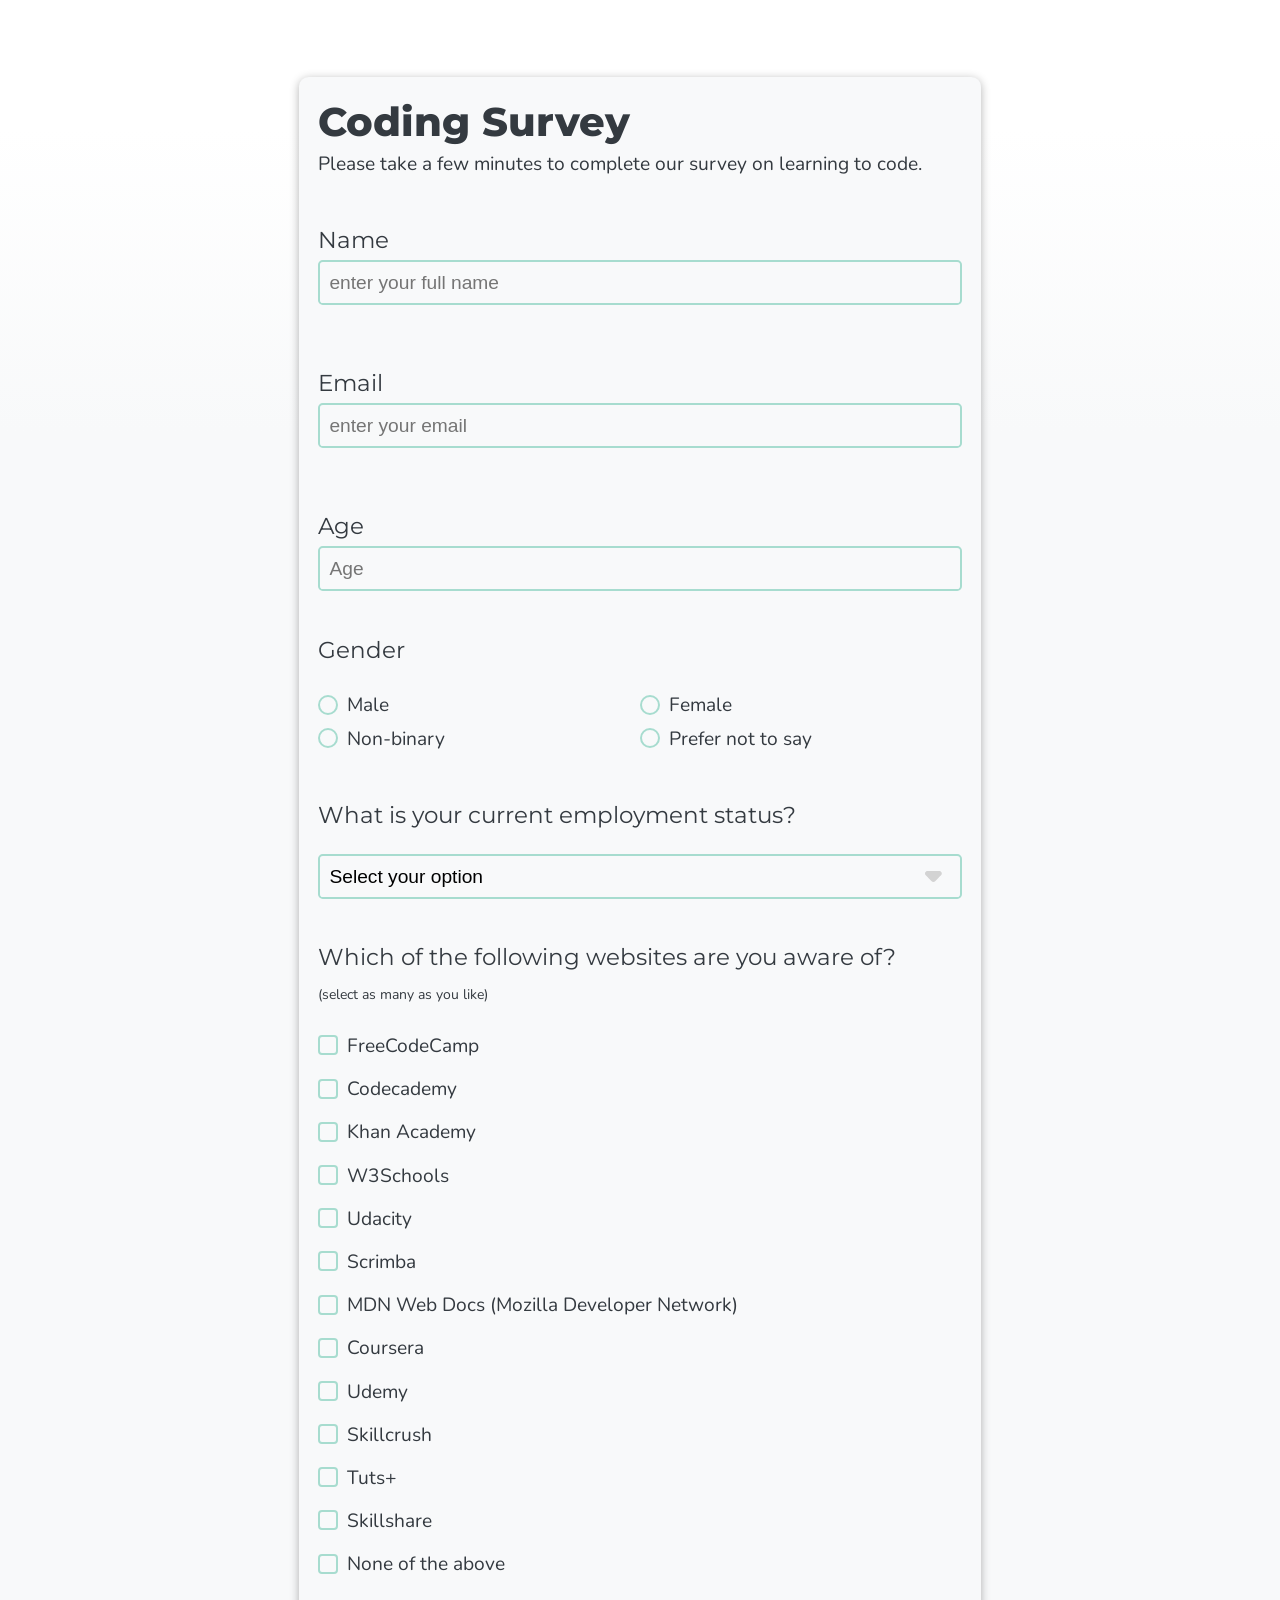
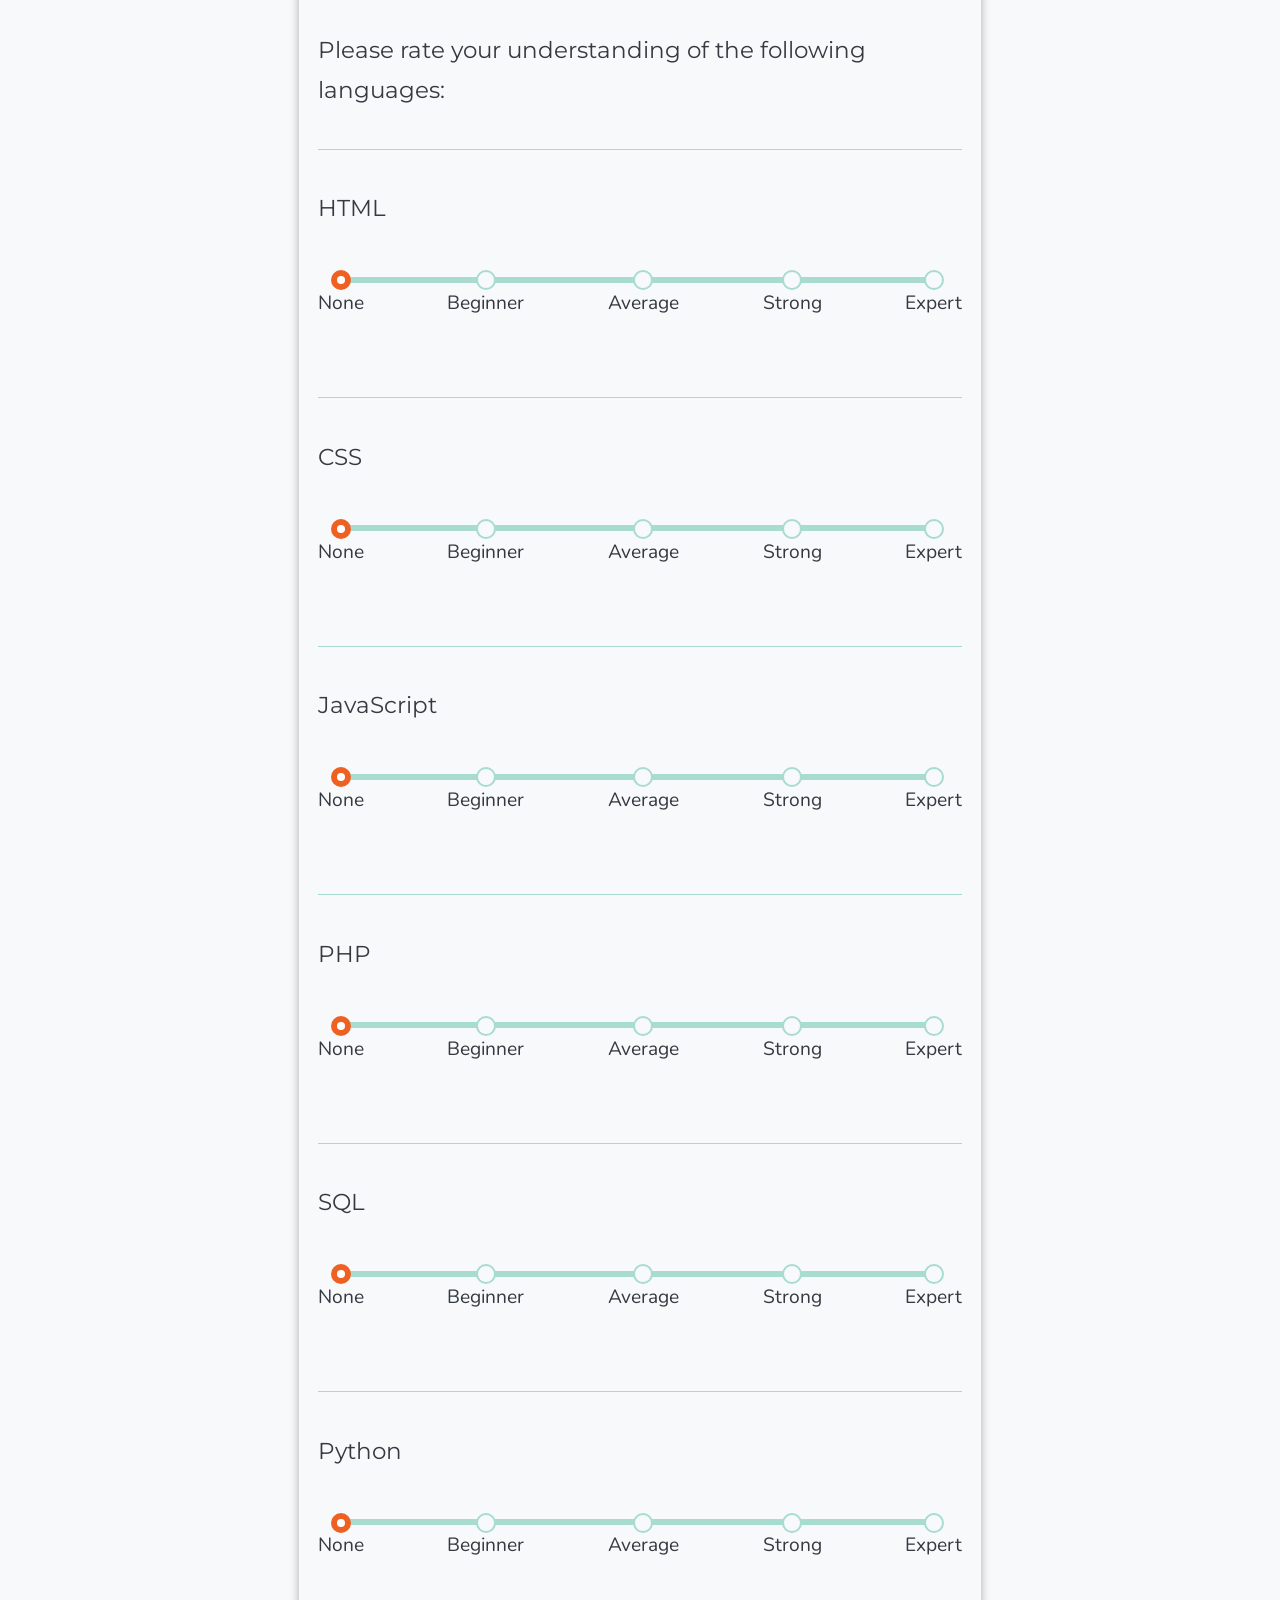
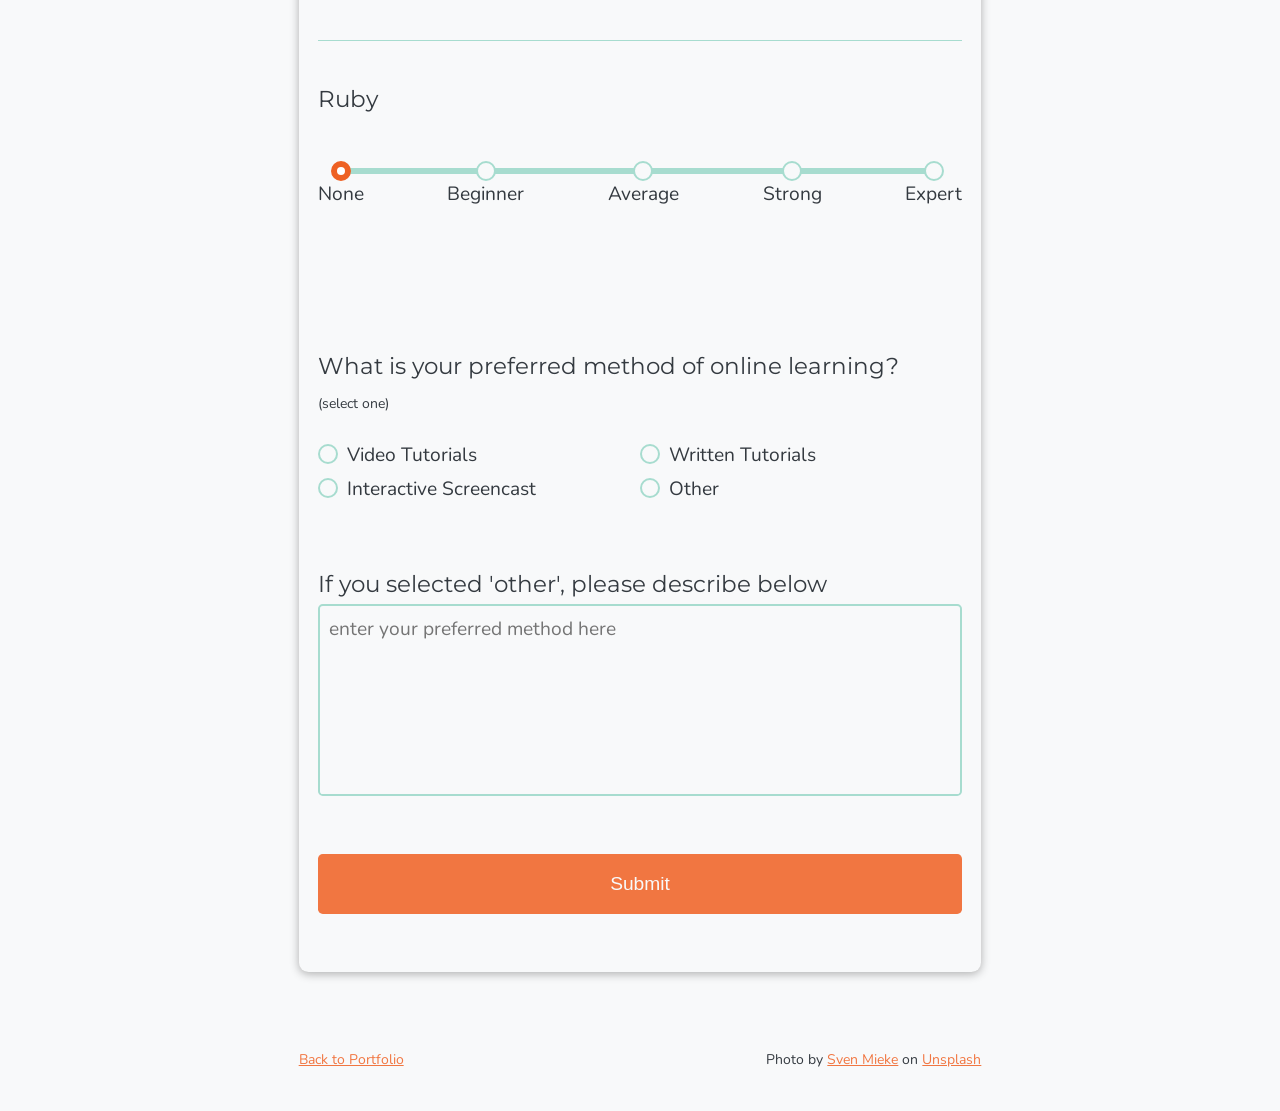
==== index.html @ ee501240 "file name change" ====
<!DOCTYPE html>
<html lang="en">
<head>
  <meta charset="UTF-8">
  <meta name="viewport" content="width=device-width, initial-scale=1.0">
  <link href="https://fonts.googleapis.com/css2?family=Montserrat:ital,wght@0,600;0,800;1,500&family=Nunito&display=swap" rel="stylesheet"> 
  <link rel="stylesheet" href="css/sp_main.css">
  <title>Survey Form</title>
</head>
<body>
  <header></header>
  
  <main>
    
    <div class="progress">
      <div class="progress-bar"></div>
    </div>
    
    <div id="wrapper">
      
      <form action="" id="survey-form">
        <h1 id="title">Coding Survey</h1>
        <p id="description">Please take a few minutes to complete our survey on learning to code.</p> 
        <div class="form-control">
          <label id="name-label" class="question" for="name">Name</label>
          <input type="text" id="name" class="input-area"   placeholder="enter your full name" required>
        </div>
        
        <div class="form-control">
          <label id="email-label" class="question" for="email">Email</label>
          <input type="email" id="email" class="input-area" placeholder="enter your email" inputmode="email" required>
        </div>
        
        <div class="form-control">
          <label id="number-label" class="question" for="number">Age</label>
          <input type="number" class="input-area" id="number" min="10" max="75" placeholder="Age" inputmode="numeric">
        </div>
        
        <p class="question">Gender</p>
        <div class="form-control gender">
          
          <label for="male">
            <input type="radio" id="male" name="gender" value="male">
            Male
          </label>
          
          <label for="female">
            <input type="radio" id="female" name="gender" value="female">
            Female
          </label>
          
          <label for="non-binary">
            <input type="radio" id="non-binary" name="gender" value="non-binary">
            Non-binary
          </label>
          
          <label for="prefer-not">
            <input type="radio" id="prefer-not" name="gender" value="prefer-not">
            Prefer not to say
          </label>
        </div>
        
        <p class="question">What is your current employment status?</p>
        <div class="form-control">
          <select name="" id="dropdown" class="input-area" placeholder="Select current role">
            <option id="opt-placeholder" value="" disabled selected>Select your option</option>
            <option value="fulltime">Full Time Job</option>
            <option value="parttime">Part Time Job</option>
            <option value="student">Student</option>
            <option value="unemployed">Unemployed</option>
            <option value="other">Other</option>
          </select>
        </div>
        
        <p class="question">Which of the following websites are you aware of?</p> 
        <p><span>(select as many as you like)</span></p>
        <div class="form-control coding-sites">
          <label for="site-freecodecamp" class="selectable">
            <input type="checkbox" id="site-freecodecamp" name="coding-sites" value="site-freecodecamp">
            FreeCodeCamp
          </label>
          <label for="site-codecademy" class="selectable">
            <input type="checkbox" id="site-codecademy" name="coding-sites" value="site-codecademy">
            Codecademy
          </label>
          <label for="site-khanacademy" class="selectable">
            <input type="checkbox" id="site-khanacademy" name="coding-sites" value="site-khanacademy">
            Khan Academy
          </label>
          <label for="site-w3schools" class="selectable">
            <input type="checkbox" id="site-w3schools" name="coding-sites" value="site-w3schools">
            W3Schools
          </label>
          <label for="site-udacity" class="selectable">
            <input type="checkbox" id="site-udacity" name="coding-sites" value="site-udacity">
            Udacity
          </label>
          <label for="site-scrimba" class="selectable">
            <input type="checkbox" id="site-scrimba" name="coding-sites" value="site-scrimba">
            Scrimba
          </label>
          <label for="site-mdn" class="selectable">
            <input type="checkbox" id="site-mdn" name="coding-sites" value="site-mdn">
            MDN Web Docs (Mozilla Developer Network)
          </label>
          <label for="site-coursera" class="selectable">
            <input type="checkbox" id="site-coursera" name="coding-sites" value="site-coursera">
            Coursera
          </label>
          <label for="site-udemy" class="selectable">
            <input type="checkbox" id="site-udemy" name="coding-sites" value="site-udemy">
            Udemy
          </label>
          <label for="site-skillcrush" class="selectable">
            <input type="checkbox" id="site-skillcrush" name="coding-sites" value="site-skillcrush">
            Skillcrush
          </label>
          <label for="site-tutsplus" class="selectable">
            <input type="checkbox" id="site-tutsplus" name="coding-sites" value="site-tutsplus">
            Tuts+
          </label>
          <label for="site-skillshare" class="selectable">
            <input type="checkbox" id="site-skillshare" name="coding-sites" value="site-skillshare">
            Skillshare
          </label>
          <label for="site-none" class="selectable">
            <input type="checkbox" id="site-none" name="coding-sites" value="site-none">
            None of the above
          </label>
        </div>
        
        <!-- LIKERT -->
        <p class="question">Please rate your understanding of the following languages:</p>
        <div class="form-control likert-scale">
          
          <div class="likert">
            <label class="question">HTML</label>
            <ul>
              <li>
                <label class="selectable">
                  <input type="radio" name="likert-html" value="none" checked>
                  None
                </label>
              </li>
              <li>
                <label class="selectable">
                  <input type="radio" name="likert-html" value="beginner">
                  Beginner
                </label>
              </li>
              <li>
                <label class="selectable">
                  <input type="radio" name="likert-html" value="average">
                  Average
                </label>
              </li>
              <li>
                <label class="selectable">
                  <input type="radio" name="likert-html" value="strong">
                  Strong
                </label>
              </li>
              <li>
                <label class="selectable">
                  <input type="radio" name="likert-html" value="expert">Expert
                </label>
              </li>
            </ul>
          </div>
          
          <div class="likert">
            <label class="question">CSS</label>
            <ul>
              <li>
                <label class="selectable">
                  <input type="radio" name="likert-css" value="none" checked>
                  None
                </label>
              </li>
              <li>
                <label class="selectable">
                  <input type="radio" name="likert-css" value="beginner">
                  Beginner
                </label>
              </li>
              <li>
                <label class="selectable">
                  <input type="radio" name="likert-css" value="average">
                  Average
                </label>
              </li>
              <li>
                <label class="selectable">
                  <input type="radio" name="likert-css" value="strong">
                  Strong
                </label>
              </li>
              <li>
                <label class="selectable">
                  <input type="radio" name="likert-css" value="expert">Expert
                </label>
              </li>
            </ul>
          </div>
            
          <div class="likert">
            <label class="question">JavaScript</label>
            <ul>
              <li>
                <label class="selectable">
                  <input type="radio" name="likert-js" value="none" checked>
                  None
                </label>
              </li>
              <li>
                <label class="selectable">
                  <input type="radio" name="likert-js" value="beginner">
                  Beginner
                </label>
              </li>
              <li>
                <label class="selectable">
                  <input type="radio" name="likert-js" value="average">
                  Average
                </label>
              </li>
              <li>
                <label class="selectable">
                  <input type="radio" name="likert-js" value="strong">
                  Strong
                </label>
              </li>
              <li>
                <label class="selectable">
                  <input type="radio" name="likert-js" value="expert">Expert
                </label>
              </li>
            </ul>
          </div>
          
          <div class="likert">
            <label class="question">PHP</label>
            <ul>
              <li>
                <label class="selectable">
                  <input type="radio" name="likert-php" value="none" checked>
                  None
                </label>
              </li>
              <li>
                <label class="selectable">
                  <input type="radio" name="likert-php" value="beginner">
                  Beginner
                </label>
              </li>
              <li>
                <label class="selectable">
                  <input type="radio" name="likert-php" value="average">
                  Average
                </label>
              </li>
              <li>
                <label class="selectable">
                  <input type="radio" name="likert-php" value="strong">
                  Strong
                </label>
              </li>
              <li>
                <label class="selectable">
                  <input type="radio" name="likert-php" value="expert">Expert
                </label>
              </li>
            </ul>
          </div>
          
          <div class="likert">
            <label class="question">SQL</label>
            <ul>
              <li>
                <label class="selectable">
                  <input type="radio" name="likert-sql" value="none" checked>
                  None
                </label>
              </li>
              <li>
                <label class="selectable">
                  <input type="radio" name="likert-sql" value="beginner">
                  Beginner
                </label>
              </li>
              <li>
                <label class="selectable">
                  <input type="radio" name="likert-sql" value="average">
                  Average
                </label>
              </li>
              <li>
                <label class="selectable">
                  <input type="radio" name="likert-sql" value="strong">
                  Strong
                </label>
              </li>
              <li>
                <label class="selectable">
                  <input type="radio" name="likert-sql" value="expert">Expert
                </label>
              </li>
            </ul>
          </div>
          
          <div class="likert">
            <label class="question">Python</label>
            <ul>
              <li>
                <label class="selectable">
                  <input type="radio" name="likert-python" value="none" checked>
                  None
                </label>
              </li>
              <li>
                <label class="selectable">
                  <input type="radio" name="likert-python" value="beginner">
                  Beginner
                </label>
              </li>
              <li>
                <label class="selectable">
                  <input type="radio" name="likert-python" value="average">
                  Average
                </label>
              </li>
              <li>
                <label class="selectable">
                  <input type="radio" name="likert-python" value="strong">
                  Strong
                </label>
              </li>
              <li>
                <label class="selectable">
                  <input type="radio" name="likert-python" value="expert">Expert
                </label>
              </li>
            </ul>
          </div>
          
          <div class="likert">
            <label class="question">Ruby</label>
            <ul>
              <li>
                <label class="selectable">
                  <input type="radio" name="likert-ruby" value="none" checked>
                  None
                </label>
              </li>
              <li>
                <label class="selectable">
                  <input type="radio" name="likert-ruby" value="beginner">
                  Beginner
                </label>
              </li>
              <li>
                <label class="selectable">
                  <input type="radio" name="likert-ruby" value="average">
                  Average
                </label>
              </li>
              <li>
                <label class="selectable">
                  <input type="radio" name="likert-ruby" value="strong">
                  Strong
                </label>
              </li>
              <li>
                <label class="selectable">
                  <input type="radio" name="likert-ruby" value="expert">Expert
                </label>
              </li>
            </ul>
          </div>
        </div>
        
        <p class="question">What is your preferred method of online learning?</p> 
        <p><span>(select one)</span></p>
        <div class="form-control method">
          
          <label for="video-tutorial">
            <input type="radio" id="video-tutorial" name="learning-method" value="video-tutorial">
            Video Tutorials
          </label>
          
          <label for="text-tutorial">
            <input type="radio" id="text-tutorial" name="learning-method" value="text-tutorial">
            Written Tutorials
          </label>
          
          <label for="interactive-screencast">
            <input type="radio" id="interactive-screencast" name="learning-method" value="interactive-screencast">
            Interactive Screencast
          </label>
          
          <label for="other-tutorial">
            <input type="radio" id="other-tutorial" name="learning-method" value="other-tutorial">
            Other
          </label>
          
          
        </div>
        
        <div class="form-control">
          <p class="question">If you selected 'other', please describe below</p>
          <textarea class="input-area" name="message" placeholder="enter your preferred method here"></textarea> 
        </div>
        <div class="form-control">
          <!-- <input type="submit" value="Submit"> -->
          <button type="submit" id="submit" class="input-area">
            Submit
          </button>
        </div>
        
      </form>
    </div>
    <div id="back-link">
    <span>
      <a href="/index.html">
        <small>Back to Portfolio</small>
      </a>
    </span>
    
    <span id="photo-credit">Photo by <a href="https://unsplash.com/@sxoxm?utm_source=unsplash&amp;utm_medium=referral&amp;utm_content=creditCopyText" target="-blank">Sven Mieke</a> on <a href="https://unsplash.com/collections/18347608/tech/8e08542bbff02394eb67abecd7c271be?utm_source=unsplash&amp;utm_medium=referral&amp;utm_content=creditCopyText" target="-blank">Unsplash</a></span>
    </div>
  </main>
  
</body>
<script src="./JS/app.js"></script>
</html>
---- css/sp_main.css ----
/* ---------------- 
 reset
---------------- */
*, *::after, *::before {
  box-sizing: border-box;
  margin: 0;
}

/* ---------------- 
  form elements reset
---------------- */
@supports (-webkit-appearance: none) or (-moz-appearance: none) {
  input[type='checkbox'],
  input[type='radio'],
  select,
  button,
  input[type=number]::-webkit-inner-spin-button,
  input[type=number]::-webkit-outer-spin-button {
    -webkit-appearance: none;
    -moz-appearance: none;
    margin: 0;
  }
}

@supports (-moz-appearance: textfield) {
  input[type=number] {
    appearance: textfield;
    margin: 0;
  }
}

/* ---------------- 
  media query mixin
---------------- */
/* ---------------- 
  colors
---------------- */
:root {
  --light: rgba(248,249,250,1);
  --dark: rgba(52, 58, 64, 1);
  --neutral-l: rgba(167, 220, 207, 1);
  --neutral-d: rgba(90, 140, 127, 1);
  --primary:  rgba(238,97,35,1);
  --primary-l: rgba(241, 118, 65, 1);
}

/* ---------------- 
 global styles
---------------- */
html {
  font-size: 100%;
  scroll-behavior: smooth;
}

body {
  font-family: 'Nunito', sans-serif;
  background: var(--light);
  background: linear-gradient(0deg, #f8f9fa 90%, rgba(236, 240, 241, 0) 97%, rgba(236, 240, 241, 0) 100%), url(https://res.cloudinary.com/bobbymaru/image/upload/v1604928350/Survey%20form/mountains-bg_dxkl4u.png);
  background-repeat: no-repeat, no-repeat;
  color: var(--dark);
  font-size: 1.2rem;
  font-weight: 400;
  line-height: 1.75;
  display: flex;
  justify-content: center;
  margin: 0;
}

h1, .question {
  font-family: 'Montserrat', sans-serif;
}

h1 {
  font-size: 2.488rem;
  font-weight: 800;
  line-height: 1.3;
  margin-top: 0;
}

small, span {
  font-size: 0.875rem;
}

a {
  color: var(--primary-l);
}

.question {
  font-size: 1.44rem;
}

/* ---------------- 
 layout styles
---------------- */
#wrapper {
  background-color: var(--light);
  border-radius: 0.5em;
  margin: 4em 0;
  box-shadow: 0 2px 10px rgba(0, 0, 0, 0.3);
  max-width: 35.556em;
  /* 640px */
}

#survey-form {
  padding: 1em;
}

.form-control {
  color: var(--dark);
  padding: 1em 0 2em 0;
  position: relative;
}

#description {
  padding-bottom: 1em;
}


#back-link {
  display: flex;
  padding-bottom: 2em;
  justify-content: space-between;
}

/* ---------------- 
 general input styles
---------------- */
input:focus::placeholder, textarea:focus::placeholder {
  color: transparent;
}

.input-area {
  width: 100%;
  display: block;
  outline: none;
  /* removes default focus */
  background-color: var(--light);
  border: 2px solid var(--neutral-l);
  border-radius: 0.25em;
  font-size: inherit;
  padding: 0.5em;
  transition: 0.3s ease;
}

.input-area:hover, .input-area:focus {
  border: 2px solid var(--primary);
}

.selectable, #submit {
  cursor: pointer;
  padding-bottom: 0.5em;
}

/* arrow on select dropdown */
#dropdown {
  background-image: url("data:image/svg+xml;charset=utf8,%3C?xml version='1.0' encoding='UTF-8' standalone='no'?%3E%3C!DOCTYPE svg PUBLIC '-//W3C//DTD SVG 1.1//EN' 'http://www.w3.org/Graphics/SVG/1.1/DTD/svg11.dtd'%3E%3Csvg width='100%25' height='100%25' viewBox='0 0 8 5' version='1.1' xmlns='http://www.w3.org/2000/svg' xmlns:xlink='http://www.w3.org/1999/xlink' xml:space='preserve' style='fill-rule:evenodd;clip-rule:evenodd;stroke-linejoin:round;stroke-miterlimit:2;fill:%23D3D3D3'%3E%3Cpath d='M2.798,4.266c0.406,0.405 1.063,0.405 1.468,0c0.654,-0.654 1.637,-1.636 2.494,-2.494c0.297,-0.297 0.386,-0.743 0.225,-1.131c-0.16,-0.388 -0.539,-0.641 -0.959,-0.641c-1.524,0 -3.464,0 -4.988,0c-0.42,0 -0.798,0.253 -0.959,0.641c-0.161,0.388 -0.072,0.834 0.225,1.131c0.858,0.858 1.84,1.84 2.494,2.494Z'/%3E%3C/svg%3E");
  background-size: 1em;
  background-position: top 0.9rem right 1rem;
  background-repeat: no-repeat;
}

.gender, .coding-sites, .method {
  display: flex;
}

.gender, .method {
  flex-wrap: wrap;
}

.gender label, .method label {
  cursor: pointer;
  flex-basis: 100%;
}

@media (min-width: 650px) {
  .gender label, .method label {
    flex-basis: 50%;
  }
}

.coding-sites {
  display: flex;
  flex-direction: column;
  align-items: flex-start;
}

textarea {
  font-family: inherit;
  height: 10em;
  resize: none;
}

#submit {
  color: var(--light);
  background: var(--primary-l);
  padding: 1em;
  border: none;
}

#submit:hover {
  background: var(--primary);
}

/* ------------------
 checkbox and radio
-------------------- */
input[type="radio"], input[type="checkbox"] {
  display: inline-block;
  position: relative;
  top: 0.25em;
  margin-right: .25rem;
  width: 1.25rem;
  height: 1.25rem;
  cursor: pointer;
  outline: none;
  /* removes default focus */
  background: var(--active-bg, var(--light));
  border: 2px solid var(--active-border, var(--neutral-l));
  transition: 0.3s ease;
}

input[type="radio"]:hover, input[type="checkbox"]:hover {
  border: 2px solid var(--primary);
}

input[type="radio"]:checked, input[type="checkbox"]:checked {
  --active-bg: var(--primary);
  --active-inner: #fff;
  --active-border: var(--primary);
}

input[type="radio"] {
  border-radius: 50%;
}

input[type="radio"]::after {
  content: '';
  position: absolute;
  top: 0.25rem;
  left: 0.25rem;
  width: 0.5rem;
  height: 0.5rem;
  border-radius: 50%;
  background: var(--active-inner, var(--light));
}

input[type="checkbox"] {
  border-radius: 20%;
}

input[type="checkbox"]::after {
  content: '';
  position: absolute;
  width: 5px;
  height: 9px;
  border: 2px solid var(--active-inner, var(--light));
  border-top: 0;
  border-left: 0;
  left: 5px;
  top: 1px;
  transform: rotate(35deg);
}

/* ------------------
 likert
-------------------- */
.likert-scale {
  margin: 1em 0;
}

.likert {
  padding: 2em 0;
  border-top: 1px solid var(--neutral-l);
}

.likert ul {
  list-style: none;
  display: flex;
  justify-content: space-between;
  padding: 2em 0;
  /* bar */
}

.likert ul::before {
  content: '';
  position: absolute;
  left: 3%;
  height: 0.375rem;
  margin: 0.5em 0;
  width: 92%;
  background-color: var(--neutral-l);
}

.likert li {
  text-align: center;
  font-size: 0.875rem;
}

.likert li input[type=radio] {
  display: block;
  left: 50%;
  margin-left: -0.625rem;
}

@media (min-width: 650px) {
  .likert li {
    font-size: 1.2rem;
  }
}

/* ---------------- 
progress bar 
---------------- */
.progress {
  display: block;
  position: fixed;
  top: 0;
  left: 0;
  z-index: 1;
  width: 100%;
}

.progress-bar {
  height: 0.5em;
  background: var(--neutral-l);
  background: linear-gradient(90deg, var(--neutral-l) 0%, var(--primary) 100%);
  width: 0%;
}
/*# sourceMappingURL=main.css.map */
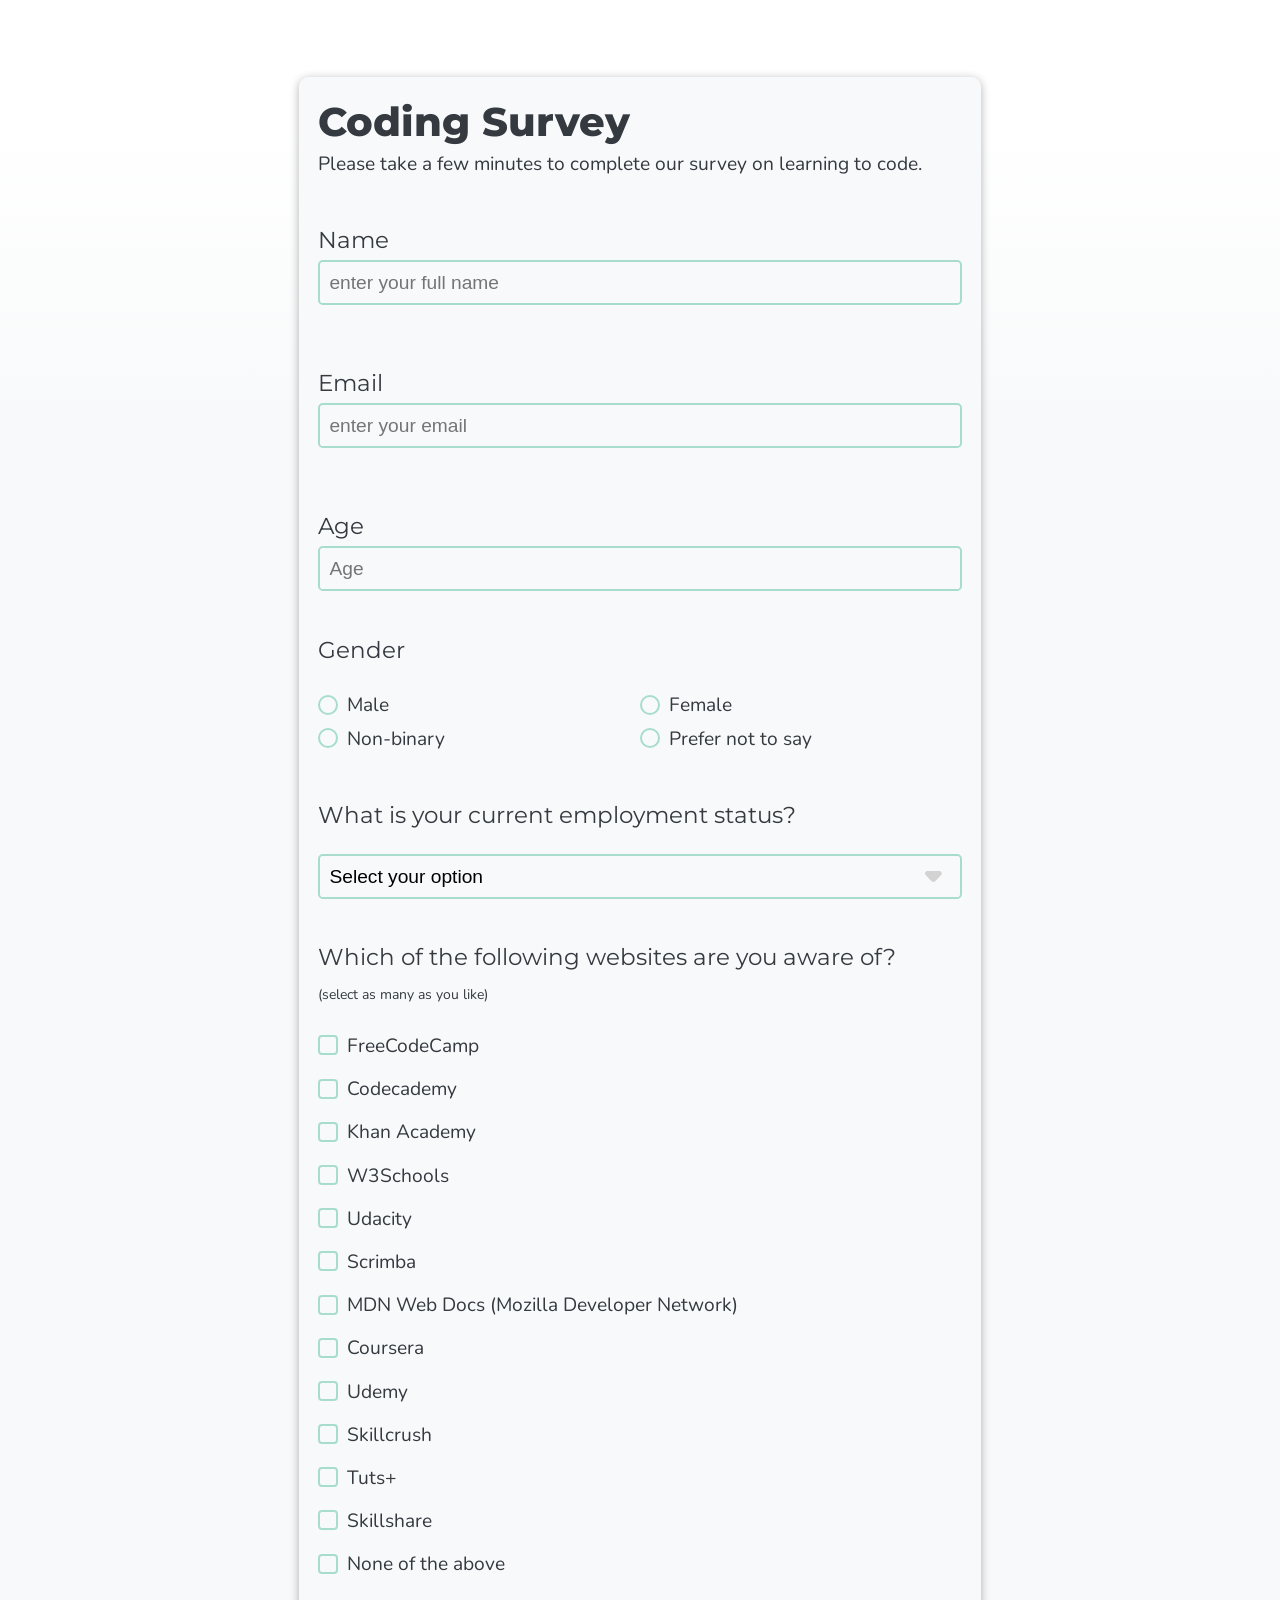
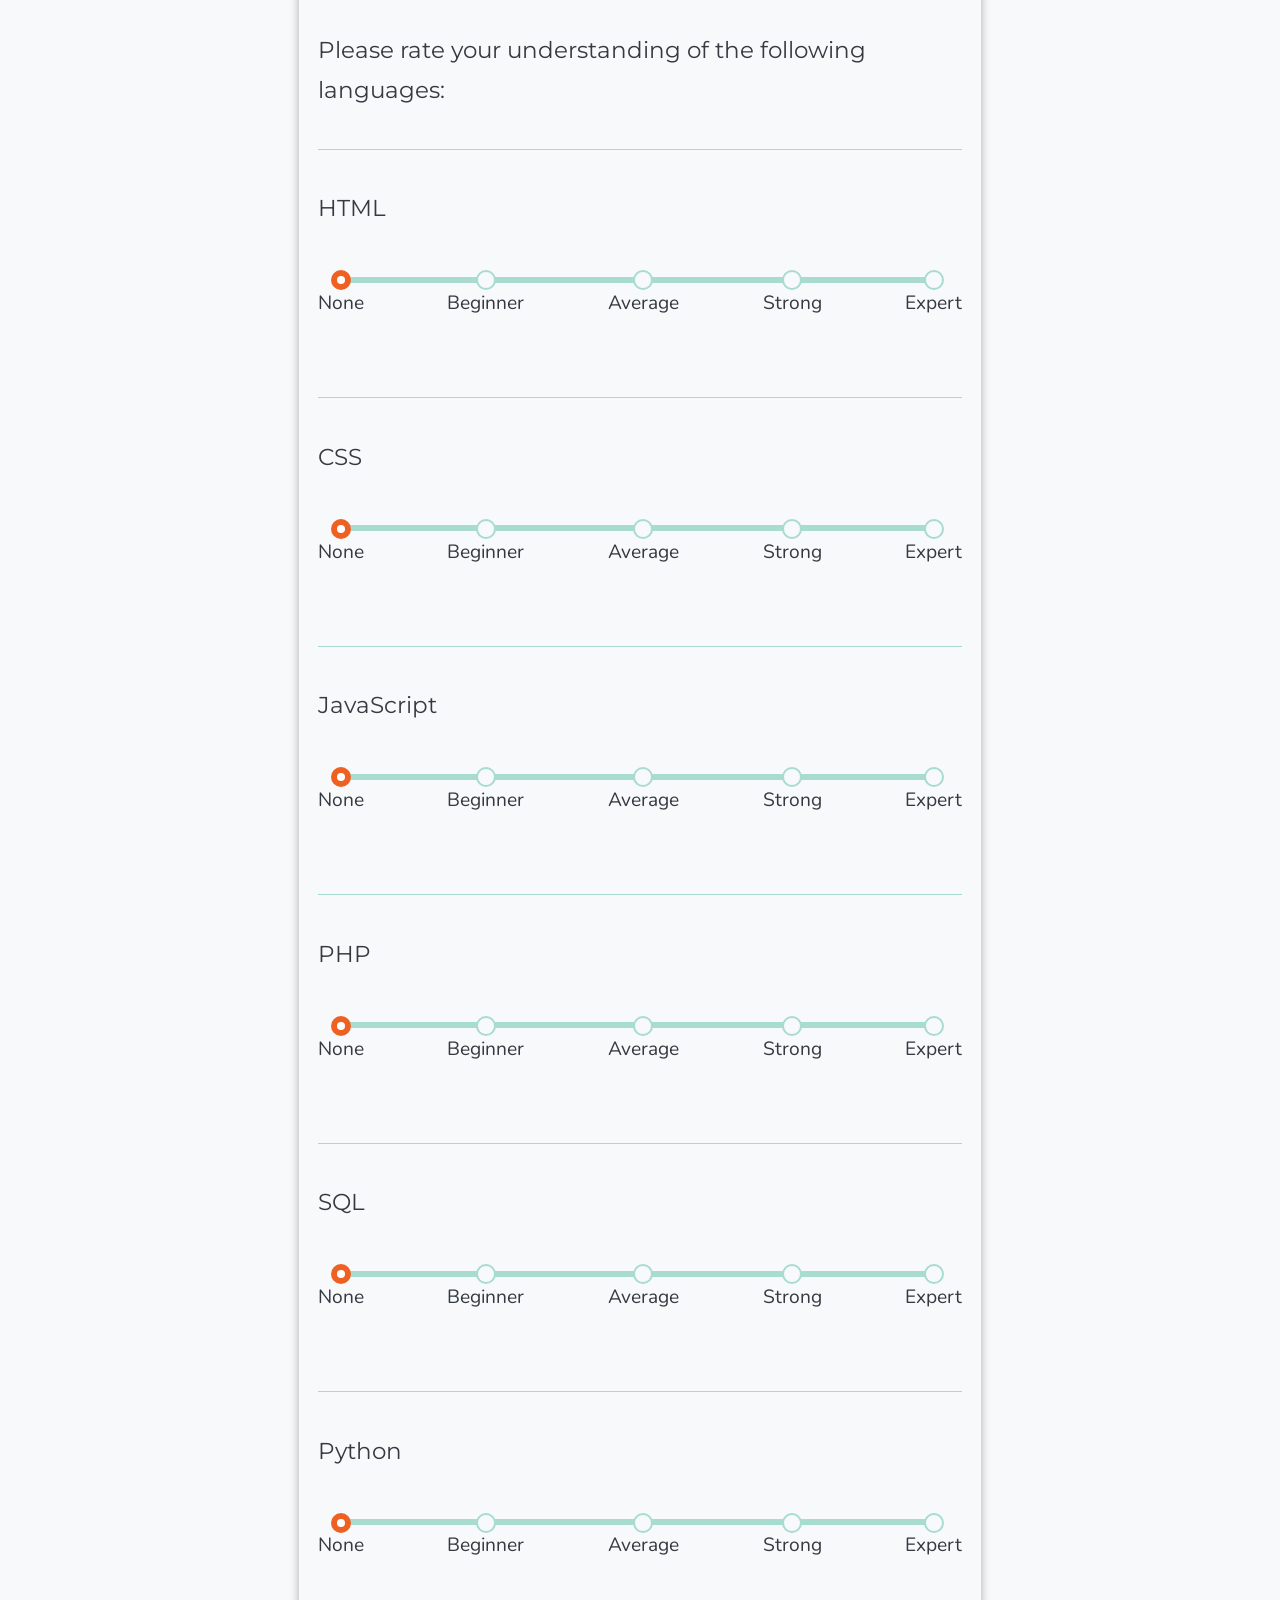
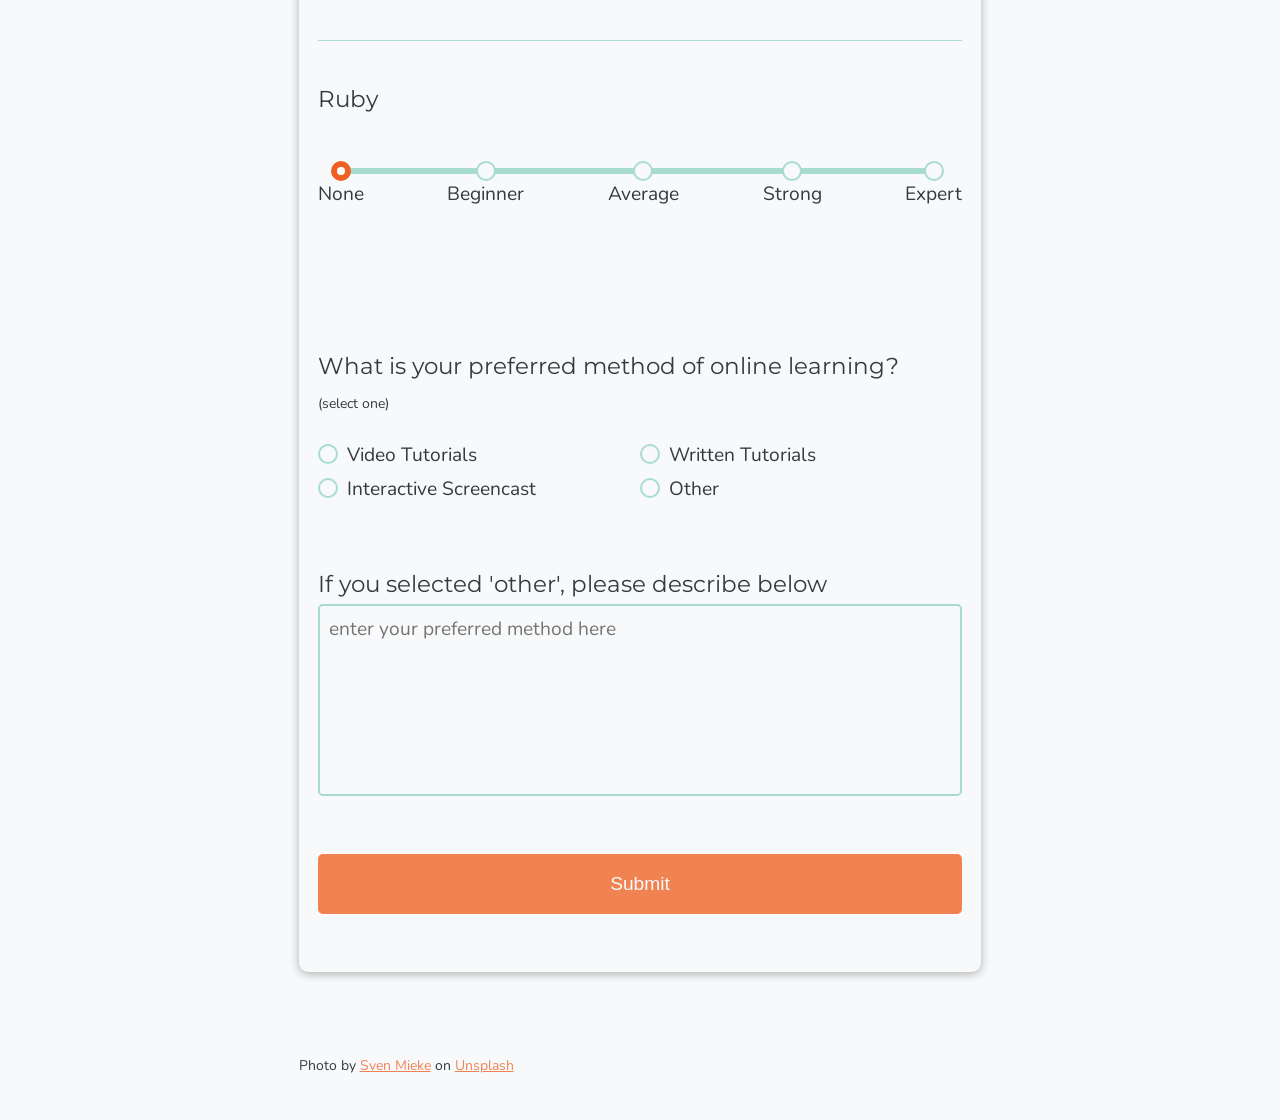
==== commit dbd0ef1c: "removed dead link, improved gradient" ====
--- a/index.html
+++ b/index.html
@@ -4,7 +4,7 @@
   <meta charset="UTF-8">
   <meta name="viewport" content="width=device-width, initial-scale=1.0">
   <link href="https://fonts.googleapis.com/css2?family=Montserrat:ital,wght@0,600;0,800;1,500&family=Nunito&display=swap" rel="stylesheet"> 
-  <link rel="stylesheet" href="css/sp_main.css">
+  <link rel="stylesheet" href="css/main.css">
   <title>Survey Form</title>
 </head>
 <body>
@@ -419,14 +419,9 @@
         
       </form>
     </div>
-    <div id="back-link">
-    <span>
-      <a href="/index.html">
-        <small>Back to Portfolio</small>
-      </a>
-    </span>
-    
-    <span id="photo-credit">Photo by <a href="https://unsplash.com/@sxoxm?utm_source=unsplash&amp;utm_medium=referral&amp;utm_content=creditCopyText" target="-blank">Sven Mieke</a> on <a href="https://unsplash.com/collections/18347608/tech/8e08542bbff02394eb67abecd7c271be?utm_source=unsplash&amp;utm_medium=referral&amp;utm_content=creditCopyText" target="-blank">Unsplash</a></span>
+    <div id="photo-credit">
+      <p><small>Photo by <a href="https://unsplash.com/@sxoxm?utm_source=unsplash&amp;utm_medium=referral&amp;utm_content=creditCopyText" target="-blank">Sven Mieke</a> on <a href="https://unsplash.com/collections/18347608/tech/8e08542bbff02394eb67abecd7c271be?utm_source=unsplash&amp;utm_medium=referral&amp;utm_content=creditCopyText" target="-blank">Unsplash</a>
+      </small></p>
     </div>
   </main>
   
--- a/css/main.css
+++ b/css/main.css
@@ -0,0 +1,329 @@
+/* ---------------- 
+ reset
+---------------- */
+*, *::after, *::before {
+  box-sizing: border-box;
+  margin: 0;
+}
+
+/* ---------------- 
+  form elements reset
+---------------- */
+@supports (-webkit-appearance: none) or (-moz-appearance: none) {
+  input[type='checkbox'],
+  input[type='radio'],
+  select,
+  button,
+  input[type=number]::-webkit-inner-spin-button,
+  input[type=number]::-webkit-outer-spin-button {
+    -webkit-appearance: none;
+    -moz-appearance: none;
+    margin: 0;
+  }
+}
+
+@supports (-moz-appearance: textfield) {
+  input[type=number] {
+    appearance: textfield;
+    margin: 0;
+  }
+}
+
+/* ---------------- 
+  media query mixin
+---------------- */
+/* ---------------- 
+  colors
+---------------- */
+:root {
+  --light: rgba(248,249,250,1);
+  --dark: rgba(52, 58, 64, 1);
+  --neutral-l: rgba(167, 220, 207, 1);
+  --neutral-d: rgba(90, 140, 127, 1);
+  --primary:  rgba(238,97,35,1);
+  --primary-l: rgba(241, 118, 65, 0.9);
+  
+  --gradient: linear-gradient(90deg, #a7dccf, #9dd8c2, #95cd98, #a7b75a, #c89723, #e4731a, #ee6123);
+}
+
+/* ---------------- 
+ global styles
+---------------- */
+html {
+  font-size: 100%;
+  scroll-behavior: smooth;
+}
+
+body {
+  font-family: 'Nunito', sans-serif;
+  background: var(--light);
+  background: linear-gradient(0deg, #f8f9fa 90%, rgba(236, 240, 241, 0) 97%, rgba(236, 240, 241, 0) 100%), url(https://res.cloudinary.com/bobbymaru/image/upload/v1604928350/Survey%20form/mountains-bg_dxkl4u.png);
+  background-repeat: no-repeat, no-repeat;
+  color: var(--dark);
+  font-size: 1.2rem;
+  font-weight: 400;
+  line-height: 1.75;
+  display: flex;
+  justify-content: center;
+  margin: 0;
+}
+
+h1, .question {
+  font-family: 'Montserrat', sans-serif;
+}
+
+h1 {
+  font-size: 2.488rem;
+  font-weight: 800;
+  line-height: 1.3;
+  margin-top: 0;
+}
+
+small, span {
+  font-size: 0.875rem;
+}
+
+a {
+  color: var(--primary-l);
+}
+
+.question {
+  font-size: 1.44rem;
+}
+
+/* ---------------- 
+ layout styles
+---------------- */
+#wrapper {
+  background-color: var(--light);
+  border-radius: 0.5em;
+  margin: 4em 0;
+  box-shadow: 0 2px 10px rgba(0, 0, 0, 0.3);
+  max-width: 35.556em;
+}
+
+#survey-form {
+  padding: 1em;
+}
+
+.form-control {
+  color: var(--dark);
+  padding: 1em 0 2em 0;
+  position: relative;
+}
+
+#description {
+  padding-bottom: 1em;
+}
+
+
+#photo-credit{
+  display: flex;
+  padding-bottom: 2em;
+  justify-content: space-between;
+}
+
+/* ---------------- 
+ general input styles
+---------------- */
+input:focus::placeholder, textarea:focus::placeholder {
+  color: transparent;
+}
+
+.input-area {
+  width: 100%;
+  display: block;
+  outline: none;
+  /* removes default focus */
+  background-color: var(--light);
+  border: 2px solid var(--neutral-l);
+  border-radius: 0.25em;
+  font-size: inherit;
+  padding: 0.5em;
+  transition: 0.3s ease;
+}
+
+.input-area:hover, .input-area:focus {
+  border: 2px solid var(--primary);
+}
+
+.selectable, #submit {
+  cursor: pointer;
+  padding-bottom: 0.5em;
+}
+
+/* arrow on select dropdown */
+#dropdown {
+  background-image: url("data:image/svg+xml;charset=utf8,%3C?xml version='1.0' encoding='UTF-8' standalone='no'?%3E%3C!DOCTYPE svg PUBLIC '-//W3C//DTD SVG 1.1//EN' 'http://www.w3.org/Graphics/SVG/1.1/DTD/svg11.dtd'%3E%3Csvg width='100%25' height='100%25' viewBox='0 0 8 5' version='1.1' xmlns='http://www.w3.org/2000/svg' xmlns:xlink='http://www.w3.org/1999/xlink' xml:space='preserve' style='fill-rule:evenodd;clip-rule:evenodd;stroke-linejoin:round;stroke-miterlimit:2;fill:%23D3D3D3'%3E%3Cpath d='M2.798,4.266c0.406,0.405 1.063,0.405 1.468,0c0.654,-0.654 1.637,-1.636 2.494,-2.494c0.297,-0.297 0.386,-0.743 0.225,-1.131c-0.16,-0.388 -0.539,-0.641 -0.959,-0.641c-1.524,0 -3.464,0 -4.988,0c-0.42,0 -0.798,0.253 -0.959,0.641c-0.161,0.388 -0.072,0.834 0.225,1.131c0.858,0.858 1.84,1.84 2.494,2.494Z'/%3E%3C/svg%3E");
+  background-size: 1em;
+  background-position: top 0.9rem right 1rem;
+  background-repeat: no-repeat;
+}
+
+.gender, .coding-sites, .method {
+  display: flex;
+}
+
+.gender, .method {
+  flex-wrap: wrap;
+}
+
+.gender label, .method label {
+  cursor: pointer;
+  flex-basis: 100%;
+}
+
+@media (min-width: 650px) {
+  .gender label, .method label {
+    flex-basis: 50%;
+  }
+}
+
+.coding-sites {
+  display: flex;
+  flex-direction: column;
+  align-items: flex-start;
+}
+
+textarea {
+  font-family: inherit;
+  height: 10em;
+  resize: none;
+}
+
+#submit {
+  color: var(--light);
+  background: var(--primary-l);
+  padding: 1em;
+  border: none;
+}
+
+#submit:hover {
+  background: var(--primary);
+}
+
+/* ------------------
+ checkbox and radio
+-------------------- */
+input[type="radio"], input[type="checkbox"] {
+  display: inline-block;
+  position: relative;
+  top: 0.25em;
+  margin-right: .25rem;
+  width: 1.25rem;
+  height: 1.25rem;
+  cursor: pointer;
+  outline: none;
+  /* removes default focus */
+  background: var(--active-bg, var(--light));
+  border: 2px solid var(--active-border, var(--neutral-l));
+  transition: 0.3s ease;
+}
+
+input[type="radio"]:hover, input[type="checkbox"]:hover {
+  border: 2px solid var(--primary);
+}
+
+input[type="radio"]:checked, input[type="checkbox"]:checked {
+  --active-bg: var(--primary);
+  --active-inner: #fff;
+  --active-border: var(--primary);
+}
+
+input[type="radio"] {
+  border-radius: 50%;
+}
+
+input[type="radio"]::after {
+  content: '';
+  position: absolute;
+  top: 0.25rem;
+  left: 0.25rem;
+  width: 0.5rem;
+  height: 0.5rem;
+  border-radius: 50%;
+  background: var(--active-inner, var(--light));
+}
+
+input[type="checkbox"] {
+  border-radius: 20%;
+}
+
+input[type="checkbox"]::after {
+  content: '';
+  position: absolute;
+  width: 5px;
+  height: 9px;
+  border: 2px solid var(--active-inner, var(--light));
+  border-top: 0;
+  border-left: 0;
+  left: 5px;
+  top: 1px;
+  transform: rotate(35deg);
+}
+
+/* ------------------
+ likert
+-------------------- */
+.likert-scale {
+  margin: 1em 0;
+}
+
+.likert {
+  padding: 2em 0;
+  border-top: 1px solid var(--neutral-l);
+}
+
+.likert ul {
+  list-style: none;
+  display: flex;
+  justify-content: space-between;
+  padding: 2em 0;
+  /* bar */
+}
+
+.likert ul::before {
+  content: '';
+  position: absolute;
+  left: 3%;
+  height: 0.375rem;
+  margin: 0.5em 0;
+  width: 92%;
+  background-color: var(--neutral-l);
+}
+
+.likert li {
+  text-align: center;
+  font-size: 0.875rem;
+}
+
+.likert li input[type=radio] {
+  display: block;
+  left: 50%;
+  margin-left: -0.625rem;
+}
+
+@media (min-width: 650px) {
+  .likert li {
+    font-size: 1.2rem;
+  }
+}
+
+/* ---------------- 
+progress bar 
+---------------- */
+.progress {
+  display: block;
+  position: fixed;
+  top: 0;
+  left: 0;
+  z-index: 1;
+  width: 100%;
+}
+
+.progress-bar {
+  height: 0.75em;
+  background: var(--neutral-l);
+  background: var(--gradient);
+  width: 0%;
+}
